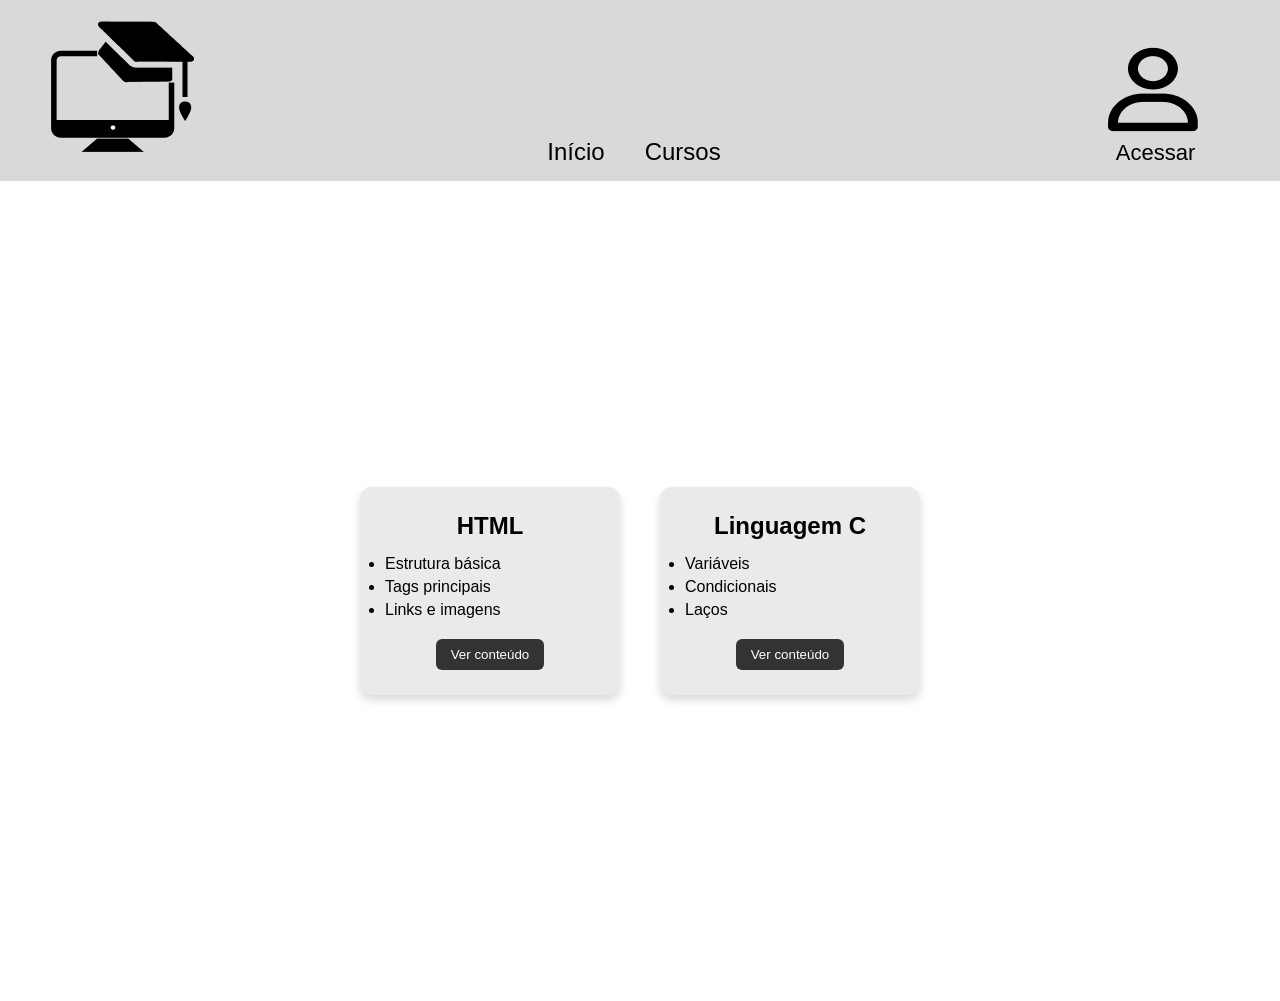
==== site/pages/index.html @ fec245c4 "começando a criar" ====
<!DOCTYPE html>
<html lang="pt-br">
<head>
    <meta charset="UTF-8">
    <meta name="viewport" content="width=device-width, initial-scale=1.0">

    <!-- Ligação com o CSS -->
    <link rel="stylesheet" href="../css/index.css">

    <title>EduCode</title>
</head>
<body>

    <!-- HEADER -->
    <header>
        <!-- Logo -->
        <div class="logo">
            <img src="../images/logo.png">
        </div>

        <!-- Menu -->
        <nav>
            <a href="index.html">Início</a>
            <a href="#">Cursos</a>
        </nav>

        <!-- Login -->
        <div class="login">
            <img src="../images/login.png">
            <span>Acessar</span>
        </div>
    </header>

    <!-- CONTEÚDO PRINCIPAL -->
    <main>
        <div class="container">

            <!-- CARD HTML -->
            <div class="card">
                <h2>HTML</h2>
                <ul>
                    <li>Estrutura básica</li>
                    <li>Tags principais</li>
                    <li>Links e imagens</li>
                </ul>
                <button>Ver conteúdo</button>
            </div>

            <!-- CARD C -->
            <div class="card">
                <h2>Linguagem C</h2>
                <ul>
                    <li>Variáveis</li>
                    <li>Condicionais</li>
                    <li>Laços</li>
                </ul>
                <button>Ver conteúdo</button>
            </div>

        </div>
    </main>

</body>
</html>
---- site/css/index.css ----
/* RESET BÁSICO */
* {
    margin: 0;
    padding: 0;
    box-sizing: border-box;
    font-family: Arial, sans-serif;
}

/* HEADER */
header {
    background: #D9D9D9;
    display: flex;
    justify-content: space-between;
    align-items: flex-end;
    padding: 15px 40px;
}


/* LOGO */
.logo {
    font-size: 24px;
}

/* MENU */
nav {
    display: flex;
    gap: 40px;
}

nav a {
    text-decoration: none;
    color: black;
    font-size: 24px;
}

/* LOGIN (ícone em cima e texto embaixo) */
.login {
    display: flex;
    flex-direction: column; /* ESSA LINHA faz o texto ir pra baixo */
    align-items: center;
    font-size: 22px;
    cursor: pointer;
}

.login .icon {
    font-size: 24px;
}

/* ÁREA PRINCIPAL */
main {
    height: calc(100vh - 80px);
    display: flex;
    justify-content: center;
    align-items: center;
}

/* CONTAINER DOS CARDS */
.container {
    display: flex;
    gap: 40px;
}

/* CARD */
.card {
    background: #eaeaea;
    padding: 25px;
    width: 260px;
    border-radius: 12px;
    box-shadow: 0 5px 10px rgba(0,0,0,0.15);
    text-align: center;
}

/* TÍTULO DO CARD */
.card h2 {
    margin-bottom: 15px;
}

/* LISTA */
.card ul {
    text-align: left;
    margin-bottom: 20px;
}

.card li {
    margin: 5px 0;
}

/* BOTÃO */
.card button {
    background: #333;
    color: white;
    border: none;
    padding: 8px 15px;
    border-radius: 6px;
    cursor: pointer;
}

/* EFEITO AO PASSAR O MOUSE */
.card button:hover {
    background: #555;
}
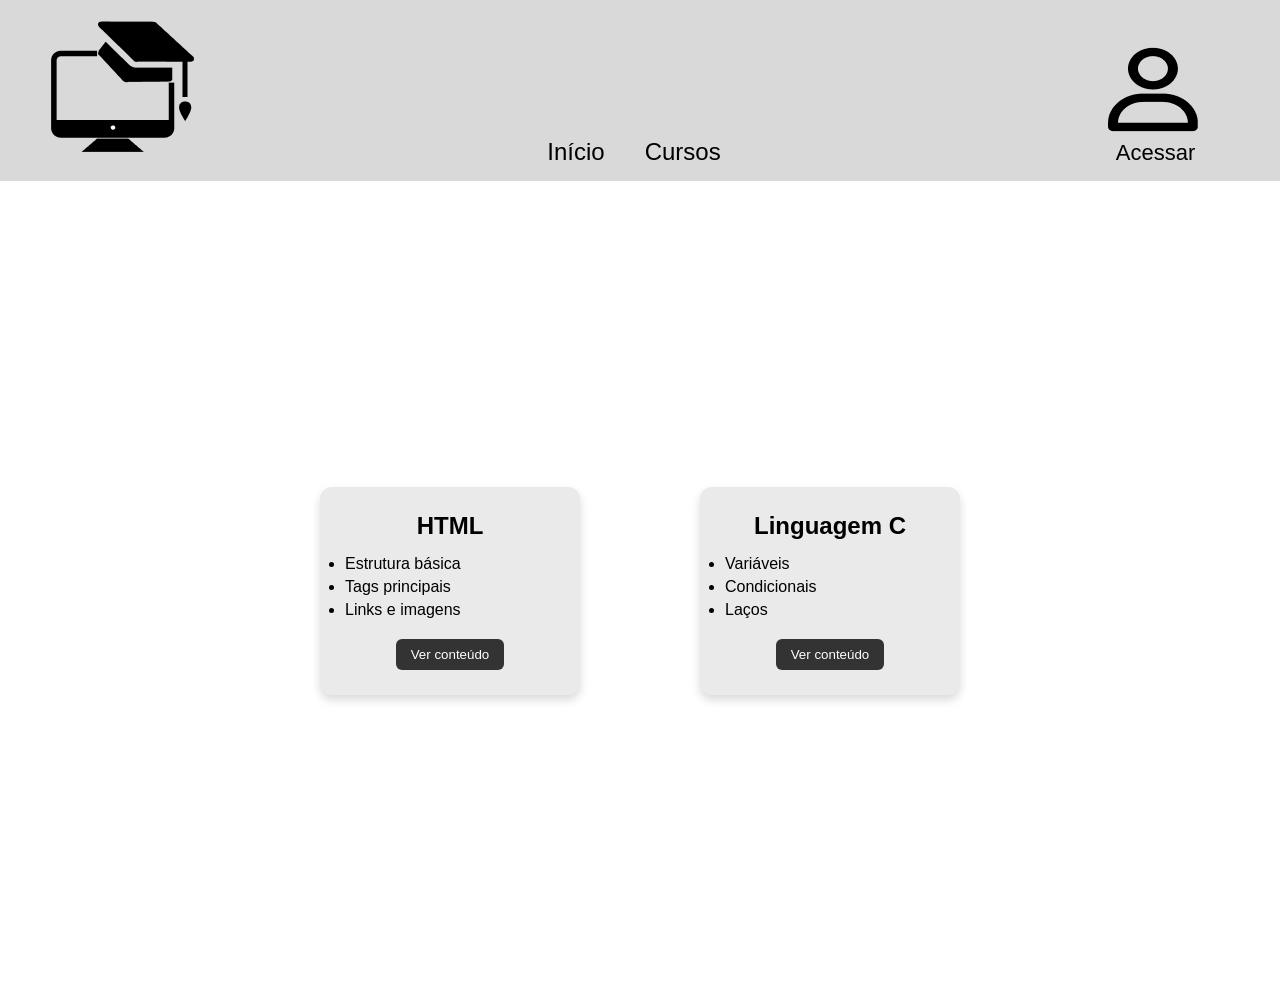
==== commit 4f9a4849: "criação inicio pagina linguagem c" ====
--- a/site/pages/index.html
+++ b/site/pages/index.html
@@ -7,7 +7,7 @@
     <!-- Ligação com o CSS -->
     <link rel="stylesheet" href="../css/index.css">
 
-    <title>EduCode</title>
+    <title>Home</title>
 </head>
 <body>
 
@@ -54,7 +54,7 @@
                     <li>Condicionais</li>
                     <li>Laços</li>
                 </ul>
-                <button>Ver conteúdo</button>
+                <button onclick="window.location.href='linguagem_c.html'">Ver conteúdo</button>
             </div>
 
         </div>
--- a/site/css/index.css
+++ b/site/css/index.css
@@ -68,6 +68,7 @@
     border-radius: 12px;
     box-shadow: 0 5px 10px rgba(0,0,0,0.15);
     text-align: center;
+    margin: 40px;
 }
 
 /* TÍTULO DO CARD */
@@ -98,4 +99,31 @@
 /* EFEITO AO PASSAR O MOUSE */
 .card button:hover {
     background: #555;
+}
+
+/* MEDIA QUERY */
+@media (max-width: 700px) {
+    header {
+        display: flex;
+        flex-direction: column;
+        justify-content: center;
+        align-items: center;
+        flex-wrap: nowrap;
+    }
+
+    nav {
+        display: flex;
+        flex-direction: column;
+        justify-content: center;
+        align-items: center;
+        flex-wrap: nowrap;
+    }
+
+    .container {
+        display: flex;
+        flex-direction: column;
+        justify-content: center;
+        align-items: center;
+        flex-wrap: nowrap;
+    }
 }
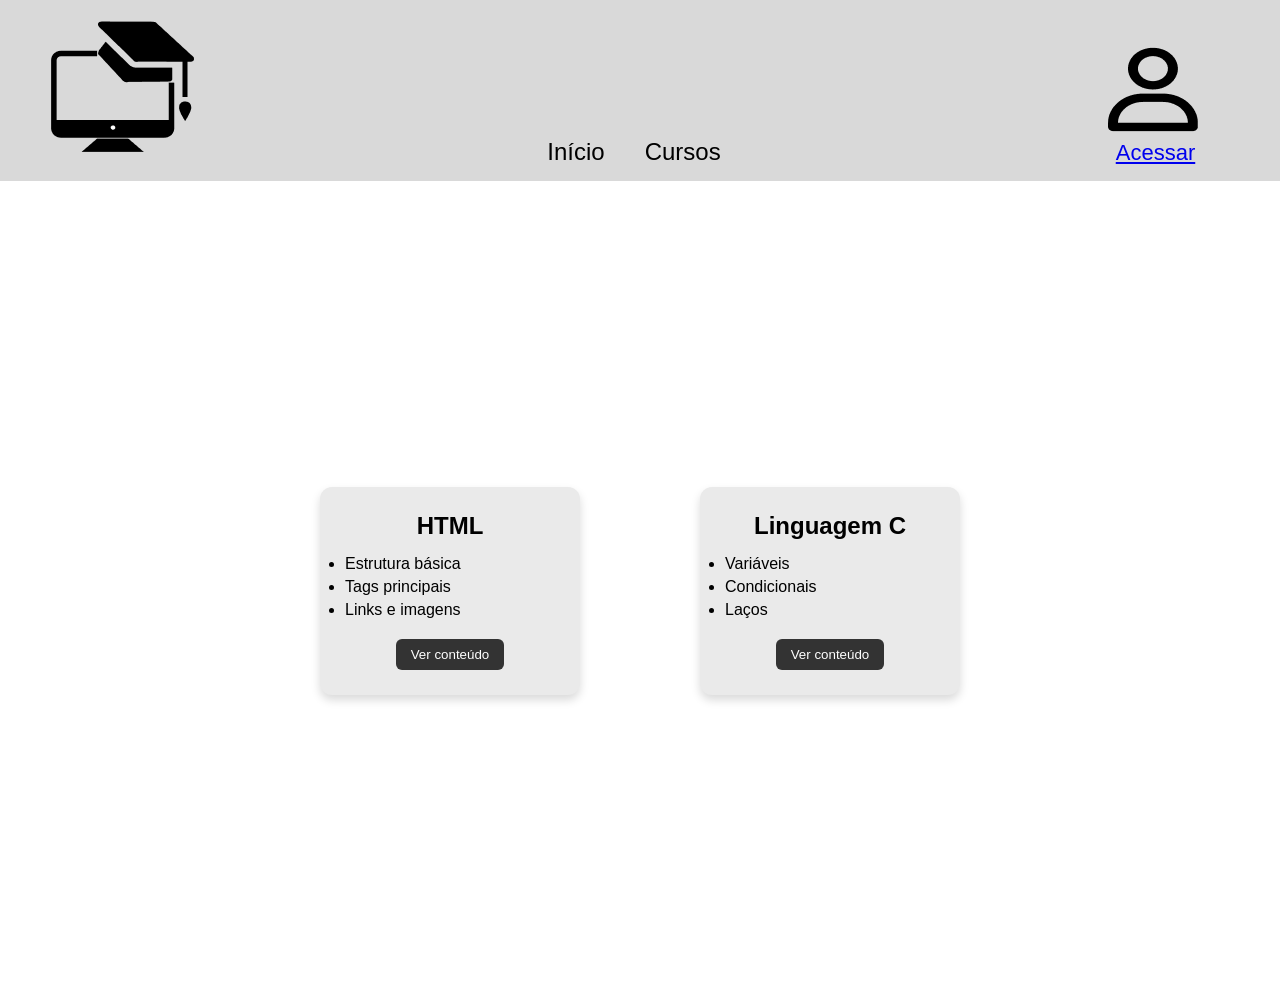
==== commit 1d587edb: "criação tela login" ====
--- a/site/pages/index.html
+++ b/site/pages/index.html
@@ -25,10 +25,10 @@
         </nav>
 
         <!-- Login -->
-        <div class="login">
+        <a href="login.html" class="login">
             <img src="../images/login.png">
             <span>Acessar</span>
-        </div>
+        </a>
     </header>
 
     <!-- CONTEÚDO PRINCIPAL -->
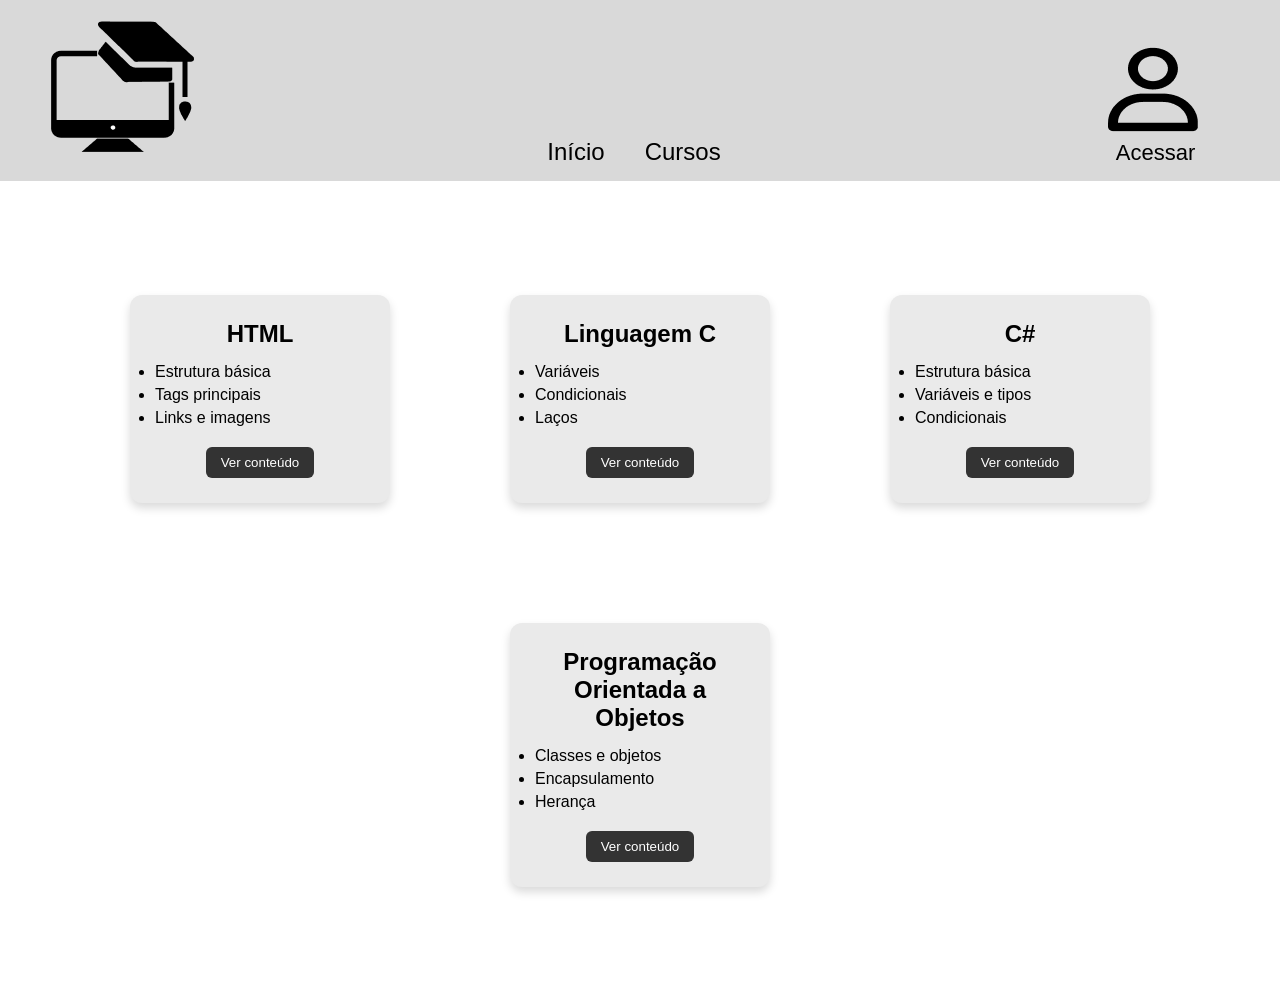
==== commit 132e6d07: "curso de htm, c-sharp e poo" ====
--- a/site/pages/index.html
+++ b/site/pages/index.html
@@ -43,7 +43,7 @@
                     <li>Tags principais</li>
                     <li>Links e imagens</li>
                 </ul>
-                <button>Ver conteúdo</button>
+                <button onclick="window.location.href='html.html'">Ver conteúdo</button>
             </div>
 
             <!-- CARD C -->
@@ -57,6 +57,28 @@
                 <button onclick="window.location.href='linguagem_c.html'">Ver conteúdo</button>
             </div>
 
+            <!-- CARD C# -->
+            <div class="card">
+                <h2>C#</h2>
+                <ul>
+                    <li>Estrutura básica</li>
+                    <li>Variáveis e tipos</li>
+                    <li>Condicionais</li>
+                </ul>
+                <button onclick="window.location.href='csharp.html'">Ver conteúdo</button>
+            </div>
+
+            <!-- CARD POO -->
+            <div class="card">
+                <h2>Programação Orientada a Objetos</h2>
+                <ul>
+                    <li>Classes e objetos</li>
+                    <li>Encapsulamento</li>
+                    <li>Herança</li>
+                </ul>
+                <button onclick="window.location.href='programacao_orientada_objeto.html'">Ver conteúdo</button>
+            </div>
+
         </div>
     </main>
 
--- a/site/css/index.css
+++ b/site/css/index.css
@@ -40,6 +40,8 @@
     align-items: center;
     font-size: 22px;
     cursor: pointer;
+    text-decoration: none;
+    color: black;
 }
 
 .login .icon {
@@ -48,15 +50,18 @@
 
 /* ÁREA PRINCIPAL */
 main {
-    height: calc(100vh - 80px);
+    min-height: calc(100vh - 80px);
     display: flex;
     justify-content: center;
     align-items: center;
+    padding: 20px 0;
 }
 
 /* CONTAINER DOS CARDS */
 .container {
     display: flex;
+    flex-wrap: wrap;
+    justify-content: center;
     gap: 40px;
 }
 
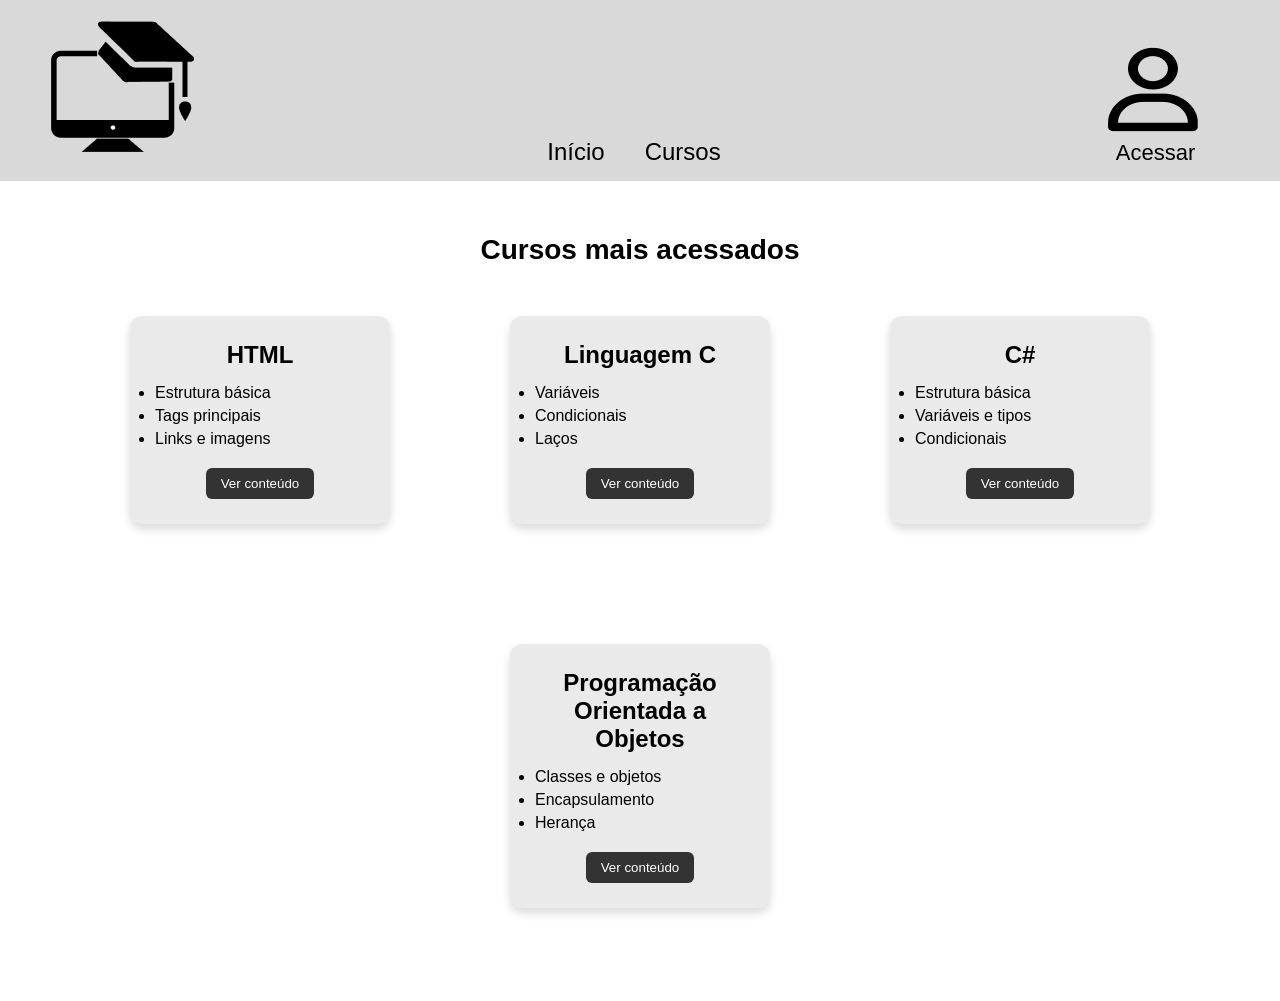
==== commit 09b82731: "efeito fade" ====
--- a/site/pages/index.html
+++ b/site/pages/index.html
@@ -33,6 +33,8 @@
 
     <!-- CONTEÚDO PRINCIPAL -->
     <main>
+        <h1 class="titulo-cursos">Cursos mais acessados</h1>
+
         <div class="container">
 
             <!-- CARD HTML -->
--- a/site/css/index.css
+++ b/site/css/index.css
@@ -52,9 +52,31 @@
 main {
     min-height: calc(100vh - 80px);
     display: flex;
+    flex-direction: column;
     justify-content: center;
     align-items: center;
     padding: 20px 0;
+}
+
+/* TÍTULO DA SEÇÃO */
+.titulo-cursos {
+    text-align: center;
+    font-size: 28px;
+    margin-bottom: 10px;
+    opacity: 0;
+    animation: fadeIn 0.8s ease forwards;
+}
+
+/* ANIMAÇÃO FADE */
+@keyframes fadeIn {
+    from {
+        opacity: 0;
+        transform: translateY(20px);
+    }
+    to {
+        opacity: 1;
+        transform: translateY(0);
+    }
 }
 
 /* CONTAINER DOS CARDS */
@@ -74,6 +96,24 @@
     box-shadow: 0 5px 10px rgba(0,0,0,0.15);
     text-align: center;
     margin: 40px;
+    opacity: 0;
+    animation: fadeIn 0.8s ease forwards;
+}
+
+.card:nth-child(1) {
+    animation-delay: 0.2s;
+}
+
+.card:nth-child(2) {
+    animation-delay: 0.4s;
+}
+
+.card:nth-child(3) {
+    animation-delay: 0.6s;
+}
+
+.card:nth-child(4) {
+    animation-delay: 0.8s;
 }
 
 /* TÍTULO DO CARD */
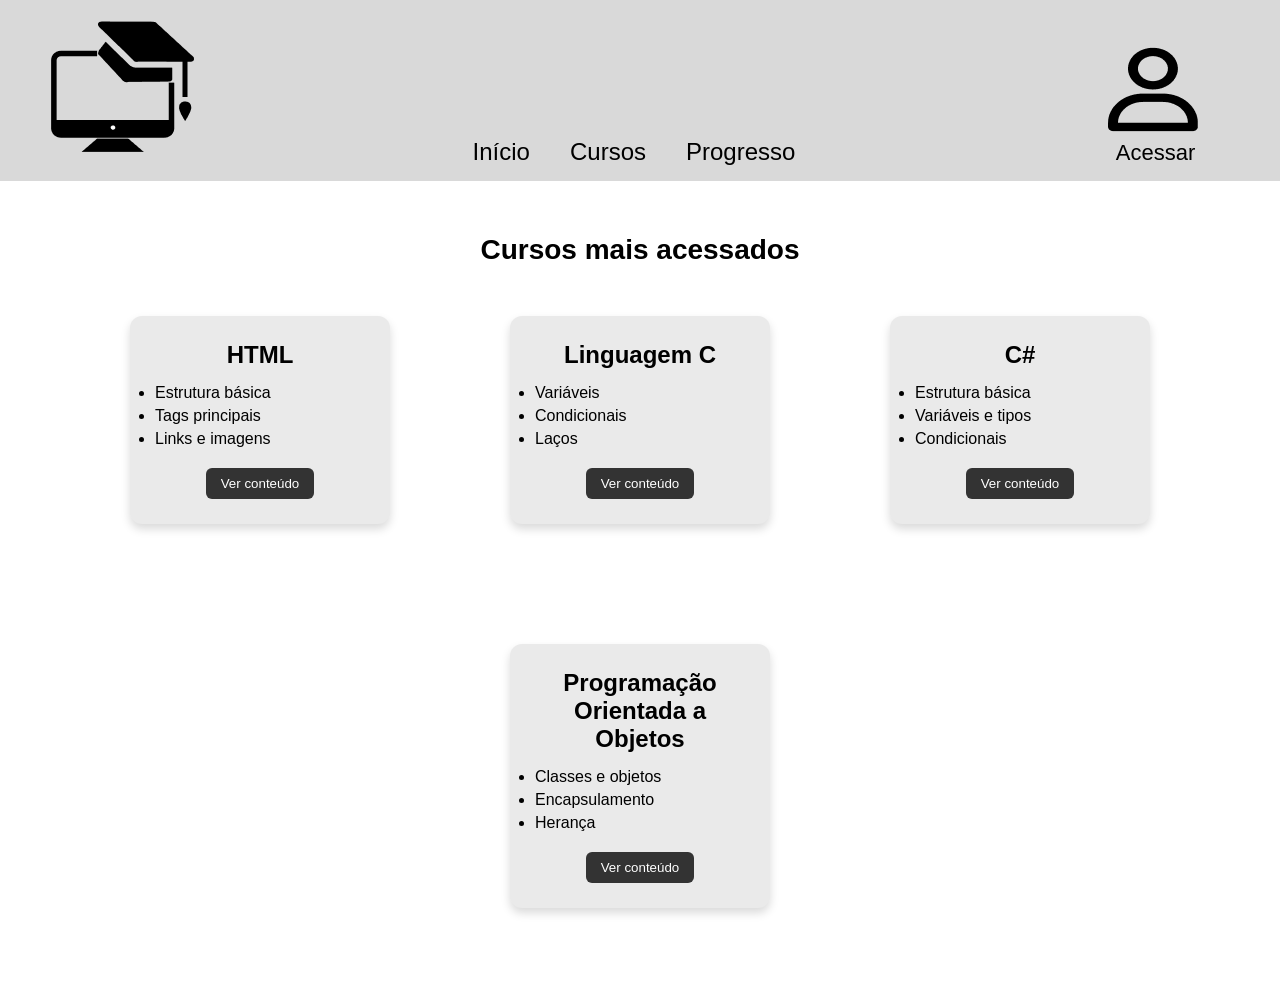
==== commit 9dfc0aae: "progressão cursos" ====
--- a/site/pages/index.html
+++ b/site/pages/index.html
@@ -21,7 +21,8 @@
         <!-- Menu -->
         <nav>
             <a href="index.html">Início</a>
-            <a href="#">Cursos</a>
+            <a href="cursos.html">Cursos</a>
+            <a href="progresso.html">Progresso</a>
         </nav>
 
         <!-- Login -->
@@ -45,7 +46,7 @@
                     <li>Tags principais</li>
                     <li>Links e imagens</li>
                 </ul>
-                <button onclick="window.location.href='html.html'">Ver conteúdo</button>
+                <button onclick="irPara('linguagem_html.html')">Ver conteúdo</button>
             </div>
 
             <!-- CARD C -->
@@ -56,7 +57,7 @@
                     <li>Condicionais</li>
                     <li>Laços</li>
                 </ul>
-                <button onclick="window.location.href='linguagem_c.html'">Ver conteúdo</button>
+                <button onclick="irPara('linguagem_c.html')">Ver conteúdo</button>
             </div>
 
             <!-- CARD C# -->
@@ -67,7 +68,7 @@
                     <li>Variáveis e tipos</li>
                     <li>Condicionais</li>
                 </ul>
-                <button onclick="window.location.href='csharp.html'">Ver conteúdo</button>
+                <button onclick="irPara('csharp.html')">Ver conteúdo</button>
             </div>
 
             <!-- CARD POO -->
@@ -78,11 +79,14 @@
                     <li>Encapsulamento</li>
                     <li>Herança</li>
                 </ul>
-                <button onclick="window.location.href='programacao_orientada_objeto.html'">Ver conteúdo</button>
+                <button onclick="irPara('programacao_orientada_objeto.html')">Ver conteúdo</button>
             </div>
 
         </div>
     </main>
 
+    <script src="../js/variaveis.js"></script>
+    <script src="../js/auth.js"></script>
+
 </body>
 </html>
